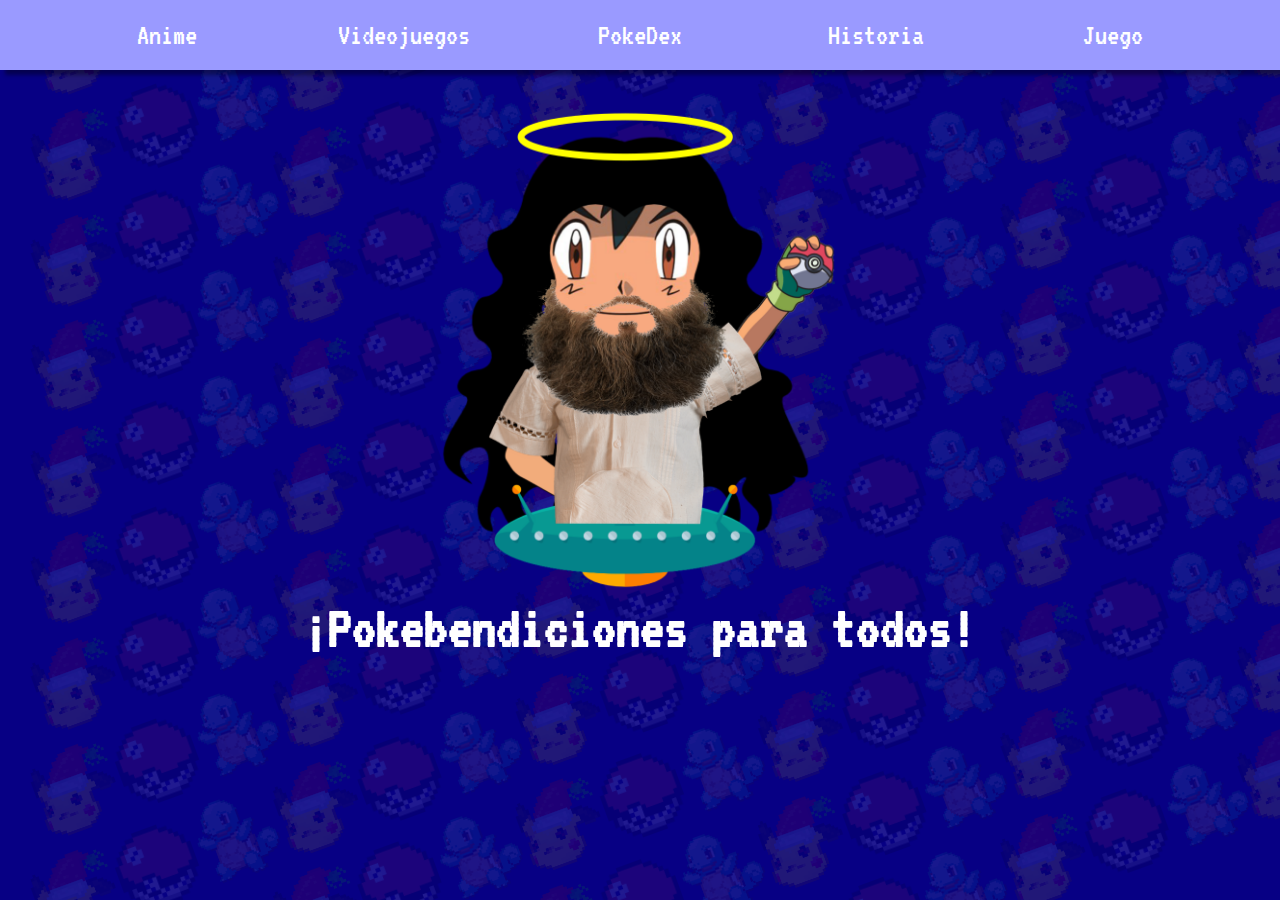
==== index.html @ dcd52dc2 "efectivamente, esto es cine 🚬" ====
<!DOCTYPE html>
<html lang="en">
<head>
    <meta charset="UTF-8">
    <meta http-equiv="X-UA-Compatible" content="IE=edge">
    <meta name="viewport" content="width=device-width, initial-scale=1.0">
    <title>Pokemón</title>
    <link rel="stylesheet" href="../estilos.css">
    <link href="https://fonts.googleapis.com/css2?family=VT323&display=swap" rel="stylesheet"> 
</head>
<body>
    <audio src="/audio/Pokeintro.mp3" autoplay="autoplay" loop="loop"></audio>
    <div class="background">
        <div class="columnas">
            <div class="columna">
                <i><img src="images/pikachuPixel.png" width="80px"></i>
                <i><img src="images/pokeballPixel.png" width="80px"></i>
                <i><img src="images/SquirtlePixel.png" width="80px"></i>
                <i><img src="images/pikachuPixel.png" width="80px"></i>
                <i><img src="images/pokeballPixel.png" width="80px"></i>
                <i><img src="images/SquirtlePixel.png" width="80px"></i>
                <i><img src="images/pikachuPixel.png" width="80px"></i>
                <i><img src="images/pokeballPixel.png" width="80px"></i>
                <i><img src="images/SquirtlePixel.png" width="80px"></i>
                <i><img src="images/pikachuPixel.png" width="80px"></i>
                <i><img src="images/pokeballPixel.png" width="80px"></i>
                <i><img src="images/SquirtlePixel.png" width="80px"></i>
                <i><img src="images/pikachuPixel.png" width="80px"></i>
                <i><img src="images/pokeballPixel.png" width="80px"></i>
                <i><img src="images/SquirtlePixel.png" width="80px"></i>
            </div>

            <div class="columna">
                <i><img src="images/pikachuPixel.png" width="80px"></i>
                <i><img src="images/pokeballPixel.png" width="80px"></i>
                <i><img src="images/SquirtlePixel.png" width="80px"></i>
                <i><img src="images/pikachuPixel.png" width="80px"></i>
                <i><img src="images/pokeballPixel.png" width="80px"></i>
                <i><img src="images/SquirtlePixel.png" width="80px"></i>
                <i><img src="images/pikachuPixel.png" width="80px"></i>
                <i><img src="images/pokeballPixel.png" width="80px"></i>
                <i><img src="images/SquirtlePixel.png" width="80px"></i>
                <i><img src="images/pikachuPixel.png" width="80px"></i>
                <i><img src="images/pokeballPixel.png" width="80px"></i>
                <i><img src="images/SquirtlePixel.png" width="80px"></i>
                <i><img src="images/pikachuPixel.png" width="80px"></i>
                <i><img src="images/pokeballPixel.png" width="80px"></i>
                <i><img src="images/SquirtlePixel.png" width="80px"></i>
            </div>
        </div>
        <div class="columnas">
            <div class="columna">
                <i><img src="images/pikachuPixel.png" width="80px"></i>
                <i><img src="images/pokeballPixel.png" width="80px"></i>
                <i><img src="images/SquirtlePixel.png" width="80px"></i>
                <i><img src="images/pikachuPixel.png" width="80px"></i>
                <i><img src="images/pokeballPixel.png" width="80px"></i>
                <i><img src="images/SquirtlePixel.png" width="80px"></i>
                <i><img src="images/pikachuPixel.png" width="80px"></i>
                <i><img src="images/pokeballPixel.png" width="80px"></i>
                <i><img src="images/SquirtlePixel.png" width="80px"></i>
                <i><img src="images/pikachuPixel.png" width="80px"></i>
                <i><img src="images/pokeballPixel.png" width="80px"></i>
                <i><img src="images/SquirtlePixel.png" width="80px"></i>
                <i><img src="images/pikachuPixel.png" width="80px"></i>
                <i><img src="images/pokeballPixel.png" width="80px"></i>
                <i><img src="images/SquirtlePixel.png" width="80px"></i>
            </div>

            <div class="columna">
                <i><img src="images/pikachuPixel.png" width="80px"></i>
                <i><img src="images/pokeballPixel.png" width="80px"></i>
                <i><img src="images/SquirtlePixel.png" width="80px"></i>
                <i><img src="images/pikachuPixel.png" width="80px"></i>
                <i><img src="images/pokeballPixel.png" width="80px"></i>
                <i><img src="images/SquirtlePixel.png" width="80px"></i>
                <i><img src="images/pikachuPixel.png" width="80px"></i>
                <i><img src="images/pokeballPixel.png" width="80px"></i>
                <i><img src="images/SquirtlePixel.png" width="80px"></i>
                <i><img src="images/pikachuPixel.png" width="80px"></i>
                <i><img src="images/pokeballPixel.png" width="80px"></i>
                <i><img src="images/SquirtlePixel.png" width="80px"></i>
                <i><img src="images/pikachuPixel.png" width="80px"></i>
                <i><img src="images/pokeballPixel.png" width="80px"></i>
                <i><img src="images/SquirtlePixel.png" width="80px"></i>
            </div>
        </div>
        <div class="columnas">
            <div class="columna">
                <i><img src="images/pikachuPixel.png" width="80px"></i>
                <i><img src="images/pokeballPixel.png" width="80px"></i>
                <i><img src="images/SquirtlePixel.png" width="80px"></i>
                <i><img src="images/pikachuPixel.png" width="80px"></i>
                <i><img src="images/pokeballPixel.png" width="80px"></i>
                <i><img src="images/SquirtlePixel.png" width="80px"></i>
                <i><img src="images/pikachuPixel.png" width="80px"></i>
                <i><img src="images/pokeballPixel.png" width="80px"></i>
                <i><img src="images/SquirtlePixel.png" width="80px"></i>
                <i><img src="images/pikachuPixel.png" width="80px"></i>
                <i><img src="images/pokeballPixel.png" width="80px"></i>
                <i><img src="images/SquirtlePixel.png" width="80px"></i>
                <i><img src="images/pikachuPixel.png" width="80px"></i>
                <i><img src="images/pokeballPixel.png" width="80px"></i>
                <i><img src="images/SquirtlePixel.png" width="80px"></i>
            </div>

            <div class="columna">
                <i><img src="images/pikachuPixel.png" width="80px"></i>
                <i><img src="images/pokeballPixel.png" width="80px"></i>
                <i><img src="images/SquirtlePixel.png" width="80px"></i>
                <i><img src="images/pikachuPixel.png" width="80px"></i>
                <i><img src="images/pokeballPixel.png" width="80px"></i>
                <i><img src="images/SquirtlePixel.png" width="80px"></i>
                <i><img src="images/pikachuPixel.png" width="80px"></i>
                <i><img src="images/pokeballPixel.png" width="80px"></i>
                <i><img src="images/SquirtlePixel.png" width="80px"></i>
                <i><img src="images/pikachuPixel.png" width="80px"></i>
                <i><img src="images/pokeballPixel.png" width="80px"></i>
                <i><img src="images/SquirtlePixel.png" width="80px"></i>
                <i><img src="images/pikachuPixel.png" width="80px"></i>
                <i><img src="images/pokeballPixel.png" width="80px"></i>
                <i><img src="images/SquirtlePixel.png" width="80px"></i>
            </div>
        </div>
        <div class="columnas">
            <div class="columna">
                <i><img src="images/pikachuPixel.png" width="80px"></i>
                <i><img src="images/pokeballPixel.png" width="80px"></i>
                <i><img src="images/SquirtlePixel.png" width="80px"></i>
                <i><img src="images/pikachuPixel.png" width="80px"></i>
                <i><img src="images/pokeballPixel.png" width="80px"></i>
                <i><img src="images/SquirtlePixel.png" width="80px"></i>
                <i><img src="images/pikachuPixel.png" width="80px"></i>
                <i><img src="images/pokeballPixel.png" width="80px"></i>
                <i><img src="images/SquirtlePixel.png" width="80px"></i>
                <i><img src="images/pikachuPixel.png" width="80px"></i>
                <i><img src="images/pokeballPixel.png" width="80px"></i>
                <i><img src="images/SquirtlePixel.png" width="80px"></i>
                <i><img src="images/pikachuPixel.png" width="80px"></i>
                <i><img src="images/pokeballPixel.png" width="80px"></i>
                <i><img src="images/SquirtlePixel.png" width="80px"></i>
            </div>

            <div class="columna">
                <i><img src="images/pikachuPixel.png" width="80px"></i>
                <i><img src="images/pokeballPixel.png" width="80px"></i>
                <i><img src="images/SquirtlePixel.png" width="80px"></i>
                <i><img src="images/pikachuPixel.png" width="80px"></i>
                <i><img src="images/pokeballPixel.png" width="80px"></i>
                <i><img src="images/SquirtlePixel.png" width="80px"></i>
                <i><img src="images/pikachuPixel.png" width="80px"></i>
                <i><img src="images/pokeballPixel.png" width="80px"></i>
                <i><img src="images/SquirtlePixel.png" width="80px"></i>
                <i><img src="images/pikachuPixel.png" width="80px"></i>
                <i><img src="images/pokeballPixel.png" width="80px"></i>
                <i><img src="images/SquirtlePixel.png" width="80px"></i>
                <i><img src="images/pikachuPixel.png" width="80px"></i>
                <i><img src="images/pokeballPixel.png" width="80px"></i>
                <i><img src="images/SquirtlePixel.png" width="80px"></i>
            </div>
        </div>
        <div class="columnas">
            <div class="columna">
                <i><img src="images/pikachuPixel.png" width="80px"></i>
                <i><img src="images/pokeballPixel.png" width="80px"></i>
                <i><img src="images/SquirtlePixel.png" width="80px"></i>
                <i><img src="images/pikachuPixel.png" width="80px"></i>
                <i><img src="images/pokeballPixel.png" width="80px"></i>
                <i><img src="images/SquirtlePixel.png" width="80px"></i>
                <i><img src="images/pikachuPixel.png" width="80px"></i>
                <i><img src="images/pokeballPixel.png" width="80px"></i>
                <i><img src="images/SquirtlePixel.png" width="80px"></i>
                <i><img src="images/pikachuPixel.png" width="80px"></i>
                <i><img src="images/pokeballPixel.png" width="80px"></i>
                <i><img src="images/SquirtlePixel.png" width="80px"></i>
                <i><img src="images/pikachuPixel.png" width="80px"></i>
                <i><img src="images/pokeballPixel.png" width="80px"></i>
                <i><img src="images/SquirtlePixel.png" width="80px"></i>
            </div>

            <div class="columna">
                <i><img src="images/pikachuPixel.png" width="80px"></i>
                <i><img src="images/pokeballPixel.png" width="80px"></i>
                <i><img src="images/SquirtlePixel.png" width="80px"></i>
                <i><img src="images/pikachuPixel.png" width="80px"></i>
                <i><img src="images/pokeballPixel.png" width="80px"></i>
                <i><img src="images/SquirtlePixel.png" width="80px"></i>
                <i><img src="images/pikachuPixel.png" width="80px"></i>
                <i><img src="images/pokeballPixel.png" width="80px"></i>
                <i><img src="images/SquirtlePixel.png" width="80px"></i>
                <i><img src="images/pikachuPixel.png" width="80px"></i>
                <i><img src="images/pokeballPixel.png" width="80px"></i>
                <i><img src="images/SquirtlePixel.png" width="80px"></i>
                <i><img src="images/pikachuPixel.png" width="80px"></i>
                <i><img src="images/pokeballPixel.png" width="80px"></i>
                <i><img src="images/SquirtlePixel.png" width="80px"></i>
            </div>
        </div>
        <div class="columnas">
            <div class="columna">
                <i><img src="images/pikachuPixel.png" width="80px"></i>
                <i><img src="images/pokeballPixel.png" width="80px"></i>
                <i><img src="images/SquirtlePixel.png" width="80px"></i>
                <i><img src="images/pikachuPixel.png" width="80px"></i>
                <i><img src="images/pokeballPixel.png" width="80px"></i>
                <i><img src="images/SquirtlePixel.png" width="80px"></i>
                <i><img src="images/pikachuPixel.png" width="80px"></i>
                <i><img src="images/pokeballPixel.png" width="80px"></i>
                <i><img src="images/SquirtlePixel.png" width="80px"></i>
                <i><img src="images/pikachuPixel.png" width="80px"></i>
                <i><img src="images/pokeballPixel.png" width="80px"></i>
                <i><img src="images/SquirtlePixel.png" width="80px"></i>
                <i><img src="images/pikachuPixel.png" width="80px"></i>
                <i><img src="images/pokeballPixel.png" width="80px"></i>
                <i><img src="images/SquirtlePixel.png" width="80px"></i>
            </div>

            <div class="columna">
                <i><img src="images/pikachuPixel.png" width="80px"></i>
                <i><img src="images/pokeballPixel.png" width="80px"></i>
                <i><img src="images/SquirtlePixel.png" width="80px"></i>
                <i><img src="images/pikachuPixel.png" width="80px"></i>
                <i><img src="images/pokeballPixel.png" width="80px"></i>
                <i><img src="images/SquirtlePixel.png" width="80px"></i>
                <i><img src="images/pikachuPixel.png" width="80px"></i>
                <i><img src="images/pokeballPixel.png" width="80px"></i>
                <i><img src="images/SquirtlePixel.png" width="80px"></i>
                <i><img src="images/pikachuPixel.png" width="80px"></i>
                <i><img src="images/pokeballPixel.png" width="80px"></i>
                <i><img src="images/SquirtlePixel.png" width="80px"></i>
                <i><img src="images/pikachuPixel.png" width="80px"></i>
                <i><img src="images/pokeballPixel.png" width="80px"></i>
                <i><img src="images/SquirtlePixel.png" width="80px"></i>
            </div>
        </div>
        <div class="columnas">
            <div class="columna">
                <i><img src="images/pikachuPixel.png" width="80px"></i>
                <i><img src="images/pokeballPixel.png" width="80px"></i>
                <i><img src="images/SquirtlePixel.png" width="80px"></i>
                <i><img src="images/pikachuPixel.png" width="80px"></i>
                <i><img src="images/pokeballPixel.png" width="80px"></i>
                <i><img src="images/SquirtlePixel.png" width="80px"></i>
                <i><img src="images/pikachuPixel.png" width="80px"></i>
                <i><img src="images/pokeballPixel.png" width="80px"></i>
                <i><img src="images/SquirtlePixel.png" width="80px"></i>
                <i><img src="images/pikachuPixel.png" width="80px"></i>
                <i><img src="images/pokeballPixel.png" width="80px"></i>
                <i><img src="images/SquirtlePixel.png" width="80px"></i>
                <i><img src="images/pikachuPixel.png" width="80px"></i>
                <i><img src="images/pokeballPixel.png" width="80px"></i>
                <i><img src="images/SquirtlePixel.png" width="80px"></i>
            </div>

            <div class="columna">
                <i><img src="images/pikachuPixel.png" width="80px"></i>
                <i><img src="images/pokeballPixel.png" width="80px"></i>
                <i><img src="images/SquirtlePixel.png" width="80px"></i>
                <i><img src="images/pikachuPixel.png" width="80px"></i>
                <i><img src="images/pokeballPixel.png" width="80px"></i>
                <i><img src="images/SquirtlePixel.png" width="80px"></i>
                <i><img src="images/pikachuPixel.png" width="80px"></i>
                <i><img src="images/pokeballPixel.png" width="80px"></i>
                <i><img src="images/SquirtlePixel.png" width="80px"></i>
                <i><img src="images/pikachuPixel.png" width="80px"></i>
                <i><img src="images/pokeballPixel.png" width="80px"></i>
                <i><img src="images/SquirtlePixel.png" width="80px"></i>
                <i><img src="images/pikachuPixel.png" width="80px"></i>
                <i><img src="images/pokeballPixel.png" width="80px"></i>
                <i><img src="images/SquirtlePixel.png" width="80px"></i>
            </div>
        </div>
        <div class="columnas">
            <div class="columna">
                <i><img src="images/pikachuPixel.png" width="80px"></i>
                <i><img src="images/pokeballPixel.png" width="80px"></i>
                <i><img src="images/SquirtlePixel.png" width="80px"></i>
                <i><img src="images/pikachuPixel.png" width="80px"></i>
                <i><img src="images/pokeballPixel.png" width="80px"></i>
                <i><img src="images/SquirtlePixel.png" width="80px"></i>
                <i><img src="images/pikachuPixel.png" width="80px"></i>
                <i><img src="images/pokeballPixel.png" width="80px"></i>
                <i><img src="images/SquirtlePixel.png" width="80px"></i>
                <i><img src="images/pikachuPixel.png" width="80px"></i>
                <i><img src="images/pokeballPixel.png" width="80px"></i>
                <i><img src="images/SquirtlePixel.png" width="80px"></i>
                <i><img src="images/pikachuPixel.png" width="80px"></i>
                <i><img src="images/pokeballPixel.png" width="80px"></i>
                <i><img src="images/SquirtlePixel.png" width="80px"></i>
            </div>

            <div class="columna">
                <i><img src="images/pikachuPixel.png" width="80px"></i>
                <i><img src="images/pokeballPixel.png" width="80px"></i>
                <i><img src="images/SquirtlePixel.png" width="80px"></i>
                <i><img src="images/pikachuPixel.png" width="80px"></i>
                <i><img src="images/pokeballPixel.png" width="80px"></i>
                <i><img src="images/SquirtlePixel.png" width="80px"></i>
                <i><img src="images/pikachuPixel.png" width="80px"></i>
                <i><img src="images/pokeballPixel.png" width="80px"></i>
                <i><img src="images/SquirtlePixel.png" width="80px"></i>
                <i><img src="images/pikachuPixel.png" width="80px"></i>
                <i><img src="images/pokeballPixel.png" width="80px"></i>
                <i><img src="images/SquirtlePixel.png" width="80px"></i>
                <i><img src="images/pikachuPixel.png" width="80px"></i>
                <i><img src="images/pokeballPixel.png" width="80px"></i>
                <i><img src="images/SquirtlePixel.png" width="80px"></i>
            </div>
        </div>
        <div class="columnas">
            <div class="columna">
                <i><img src="images/pikachuPixel.png" width="80px"></i>
                <i><img src="images/pokeballPixel.png" width="80px"></i>
                <i><img src="images/SquirtlePixel.png" width="80px"></i>
                <i><img src="images/pikachuPixel.png" width="80px"></i>
                <i><img src="images/pokeballPixel.png" width="80px"></i>
                <i><img src="images/SquirtlePixel.png" width="80px"></i>
                <i><img src="images/pikachuPixel.png" width="80px"></i>
                <i><img src="images/pokeballPixel.png" width="80px"></i>
                <i><img src="images/SquirtlePixel.png" width="80px"></i>
                <i><img src="images/pikachuPixel.png" width="80px"></i>
                <i><img src="images/pokeballPixel.png" width="80px"></i>
                <i><img src="images/SquirtlePixel.png" width="80px"></i>
                <i><img src="images/pikachuPixel.png" width="80px"></i>
                <i><img src="images/pokeballPixel.png" width="80px"></i>
                <i><img src="images/SquirtlePixel.png" width="80px"></i>
            </div>

            <div class="columna">
                <i><img src="images/pikachuPixel.png" width="80px"></i>
                <i><img src="images/pokeballPixel.png" width="80px"></i>
                <i><img src="images/SquirtlePixel.png" width="80px"></i>
                <i><img src="images/pikachuPixel.png" width="80px"></i>
                <i><img src="images/pokeballPixel.png" width="80px"></i>
                <i><img src="images/SquirtlePixel.png" width="80px"></i>
                <i><img src="images/pikachuPixel.png" width="80px"></i>
                <i><img src="images/pokeballPixel.png" width="80px"></i>
                <i><img src="images/SquirtlePixel.png" width="80px"></i>
                <i><img src="images/pikachuPixel.png" width="80px"></i>
                <i><img src="images/pokeballPixel.png" width="80px"></i>
                <i><img src="images/SquirtlePixel.png" width="80px"></i>
                <i><img src="images/pikachuPixel.png" width="80px"></i>
                <i><img src="images/pokeballPixel.png" width="80px"></i>
                <i><img src="images/SquirtlePixel.png" width="80px"></i>
            </div>
        </div>
        <div class="columnas">
            <div class="columna">
                <i><img src="images/pikachuPixel.png" width="80px"></i>
                <i><img src="images/pokeballPixel.png" width="80px"></i>
                <i><img src="images/SquirtlePixel.png" width="80px"></i>
                <i><img src="images/pikachuPixel.png" width="80px"></i>
                <i><img src="images/pokeballPixel.png" width="80px"></i>
                <i><img src="images/SquirtlePixel.png" width="80px"></i>
                <i><img src="images/pikachuPixel.png" width="80px"></i>
                <i><img src="images/pokeballPixel.png" width="80px"></i>
                <i><img src="images/SquirtlePixel.png" width="80px"></i>
                <i><img src="images/pikachuPixel.png" width="80px"></i>
                <i><img src="images/pokeballPixel.png" width="80px"></i>
                <i><img src="images/SquirtlePixel.png" width="80px"></i>
                <i><img src="images/pikachuPixel.png" width="80px"></i>
                <i><img src="images/pokeballPixel.png" width="80px"></i>
                <i><img src="images/SquirtlePixel.png" width="80px"></i>
            </div>

            <div class="columna">
                <i><img src="images/pikachuPixel.png" width="80px"></i>
                <i><img src="images/pokeballPixel.png" width="80px"></i>
                <i><img src="images/SquirtlePixel.png" width="80px"></i>
                <i><img src="images/pikachuPixel.png" width="80px"></i>
                <i><img src="images/pokeballPixel.png" width="80px"></i>
                <i><img src="images/SquirtlePixel.png" width="80px"></i>
                <i><img src="images/pikachuPixel.png" width="80px"></i>
                <i><img src="images/pokeballPixel.png" width="80px"></i>
                <i><img src="images/SquirtlePixel.png" width="80px"></i>
                <i><img src="images/pikachuPixel.png" width="80px"></i>
                <i><img src="images/pokeballPixel.png" width="80px"></i>
                <i><img src="images/SquirtlePixel.png" width="80px"></i>
                <i><img src="images/pikachuPixel.png" width="80px"></i>
                <i><img src="images/pokeballPixel.png" width="80px"></i>
                <i><img src="images/SquirtlePixel.png" width="80px"></i>
            </div>
        </div>
        <div class="columnas">
            <div class="columna">
                <i><img src="images/pikachuPixel.png" width="80px"></i>
                <i><img src="images/pokeballPixel.png" width="80px"></i>
                <i><img src="images/SquirtlePixel.png" width="80px"></i>
                <i><img src="images/pikachuPixel.png" width="80px"></i>
                <i><img src="images/pokeballPixel.png" width="80px"></i>
                <i><img src="images/SquirtlePixel.png" width="80px"></i>
                <i><img src="images/pikachuPixel.png" width="80px"></i>
                <i><img src="images/pokeballPixel.png" width="80px"></i>
                <i><img src="images/SquirtlePixel.png" width="80px"></i>
                <i><img src="images/pikachuPixel.png" width="80px"></i>
                <i><img src="images/pokeballPixel.png" width="80px"></i>
                <i><img src="images/SquirtlePixel.png" width="80px"></i>
                <i><img src="images/pikachuPixel.png" width="80px"></i>
                <i><img src="images/pokeballPixel.png" width="80px"></i>
                <i><img src="images/SquirtlePixel.png" width="80px"></i>
            </div>

            <div class="columna">
                <i><img src="images/pikachuPixel.png" width="80px"></i>
                <i><img src="images/pokeballPixel.png" width="80px"></i>
                <i><img src="images/SquirtlePixel.png" width="80px"></i>
                <i><img src="images/pikachuPixel.png" width="80px"></i>
                <i><img src="images/pokeballPixel.png" width="80px"></i>
                <i><img src="images/SquirtlePixel.png" width="80px"></i>
                <i><img src="images/pikachuPixel.png" width="80px"></i>
                <i><img src="images/pokeballPixel.png" width="80px"></i>
                <i><img src="images/SquirtlePixel.png" width="80px"></i>
                <i><img src="images/pikachuPixel.png" width="80px"></i>
                <i><img src="images/pokeballPixel.png" width="80px"></i>
                <i><img src="images/SquirtlePixel.png" width="80px"></i>
                <i><img src="images/pikachuPixel.png" width="80px"></i>
                <i><img src="images/pokeballPixel.png" width="80px"></i>
                <i><img src="images/SquirtlePixel.png" width="80px"></i>
            </div>
        </div>

        <div class="columnas">
            <div class="columna">
                <i><img src="images/pikachuPixel.png" width="80px"></i>
                <i><img src="images/pokeballPixel.png" width="80px"></i>
                <i><img src="images/SquirtlePixel.png" width="80px"></i>
                <i><img src="images/pikachuPixel.png" width="80px"></i>
                <i><img src="images/pokeballPixel.png" width="80px"></i>
                <i><img src="images/SquirtlePixel.png" width="80px"></i>
                <i><img src="images/pikachuPixel.png" width="80px"></i>
                <i><img src="images/pokeballPixel.png" width="80px"></i>
                <i><img src="images/SquirtlePixel.png" width="80px"></i>
                <i><img src="images/pikachuPixel.png" width="80px"></i>
                <i><img src="images/pokeballPixel.png" width="80px"></i>
                <i><img src="images/SquirtlePixel.png" width="80px"></i>
                <i><img src="images/pikachuPixel.png" width="80px"></i>
                <i><img src="images/pokeballPixel.png" width="80px"></i>
                <i><img src="images/SquirtlePixel.png" width="80px"></i>
            </div>

            <div class="columna">
                <i><img src="images/pikachuPixel.png" width="80px"></i>
                <i><img src="images/pokeballPixel.png" width="80px"></i>
                <i><img src="images/SquirtlePixel.png" width="80px"></i>
                <i><img src="images/pikachuPixel.png" width="80px"></i>
                <i><img src="images/pokeballPixel.png" width="80px"></i>
                <i><img src="images/SquirtlePixel.png" width="80px"></i>
                <i><img src="images/pikachuPixel.png" width="80px"></i>
                <i><img src="images/pokeballPixel.png" width="80px"></i>
                <i><img src="images/SquirtlePixel.png" width="80px"></i>
                <i><img src="images/pikachuPixel.png" width="80px"></i>
                <i><img src="images/pokeballPixel.png" width="80px"></i>
                <i><img src="images/SquirtlePixel.png" width="80px"></i>
                <i><img src="images/pikachuPixel.png" width="80px"></i>
                <i><img src="images/pokeballPixel.png" width="80px"></i>
                <i><img src="images/SquirtlePixel.png" width="80px"></i>
            </div>
        </div>

        <div class="columnas">
            <div class="columna">
                <i><img src="images/pikachuPixel.png" width="80px"></i>
                <i><img src="images/pokeballPixel.png" width="80px"></i>
                <i><img src="images/SquirtlePixel.png" width="80px"></i>
                <i><img src="images/pikachuPixel.png" width="80px"></i>
                <i><img src="images/pokeballPixel.png" width="80px"></i>
                <i><img src="images/SquirtlePixel.png" width="80px"></i>
                <i><img src="images/pikachuPixel.png" width="80px"></i>
                <i><img src="images/pokeballPixel.png" width="80px"></i>
                <i><img src="images/SquirtlePixel.png" width="80px"></i>
                <i><img src="images/pikachuPixel.png" width="80px"></i>
                <i><img src="images/pokeballPixel.png" width="80px"></i>
                <i><img src="images/SquirtlePixel.png" width="80px"></i>
                <i><img src="images/pikachuPixel.png" width="80px"></i>
                <i><img src="images/pokeballPixel.png" width="80px"></i>
                <i><img src="images/SquirtlePixel.png" width="80px"></i>
            </div>

            <div class="columna">
                <i><img src="images/pikachuPixel.png" width="80px"></i>
                <i><img src="images/pokeballPixel.png" width="80px"></i>
                <i><img src="images/SquirtlePixel.png" width="80px"></i>
                <i><img src="images/pikachuPixel.png" width="80px"></i>
                <i><img src="images/pokeballPixel.png" width="80px"></i>
                <i><img src="images/SquirtlePixel.png" width="80px"></i>
                <i><img src="images/pikachuPixel.png" width="80px"></i>
                <i><img src="images/pokeballPixel.png" width="80px"></i>
                <i><img src="images/SquirtlePixel.png" width="80px"></i>
                <i><img src="images/pikachuPixel.png" width="80px"></i>
                <i><img src="images/pokeballPixel.png" width="80px"></i>
                <i><img src="images/SquirtlePixel.png" width="80px"></i>
                <i><img src="images/pikachuPixel.png" width="80px"></i>
                <i><img src="images/pokeballPixel.png" width="80px"></i>
                <i><img src="images/SquirtlePixel.png" width="80px"></i>
            </div>
        </div>        
    </div>
    <header>
        <nav>
            <div class="nav-bar">
                <ul>
                    <li><a href="">Anime</a></li>
                    <li><a href="videojuegos/videojuegos.html">Videojuegos</a></li>
                    <li><a href="pokedex/index.html">PokeDex</a></li>
                    <li><a href="Historia/index.html">Historia</a></li>
                    <li><a href="">Juego</a></li>
                </ul>
            </div>
        </nav>
    </header>
    <main>
        <div class="inicio">
            <img src="/images/pokeCristoMejorado.png" alt="">
            <h1>¡Pokebendiciones para todos!</h1>
        </div>
    </main>
</body>
</html>
---- estilos.css ----
* {
    margin: 0;
    padding: 0;
    box-sizing: border-box;
    list-style: none;
    text-decoration: none;
    font-family: 'VT323', monospace;
    user-select: none;
}

body {
    user-select: none;
    overflow: hidden;
    background-color: rgb(0, 0, 154);
    cursor: url("./images/cursor64.cur"), auto;
}

/*---------------------------------------------------------------------------------------------------------------------------*/
/*-------------------------------------------------------- HEADER -----------------------------------------------------------*/
/*---------------------------------------------------------------------------------------------------------------------------*/

header nav .nav-bar {
    position: fixed;
    margin: 0 auto;
    top: 0;
    width: 100%;
    height: 70px;
    box-shadow: 5px 5px 4px 0px rgba(0, 0, 0, 0.395);
    z-index: 90;
}

    header nav .nav-bar ul {
        display: inline-block;
        position: relative;
        margin: 0 auto;
        text-align: center;
        width: 100%;
        height: 70px;
        background-color: rgb(154, 154, 255);
    }

        header nav .nav-bar ul li {
            display: inline-block;
            position: relative;
            height: 70px;
            width: 18%;
        }

            header nav .nav-bar ul li a {
                position: relative;
                display: block;
                line-height: 70px;
                height: 70px;
                transition: .2s;
                font-size: 30px;
                color: white;
            }

                header nav .nav-bar ul li a:hover {
                    background-color: rgb(23, 0, 107);
                    color: white;
                    transition: .2s;
                    cursor: url("./images/pointerPoke.cur"), auto;
                }

/*---------------------------------------------------------------------------------------------------------------------------*/
/*--------------------------------------------------------- BODY ------------------------------------------------------------*/
/*---------------------------------------------------------------------------------------------------------------------------*/

/*
.background_animado .elementos .elemento{
    opacity: .1;
    position: absolute;
    left: -15px;
    animation: elementos 3s linear infinite ;
    pointer-events: none;
}

    .background_animado .elementos .elemento img {
        width: 70px;
    }

    .background_animado .elementos .elemento:nth-child(1){
        width: 80px;
        height: 80px;
        left: 5%;
        animation-duration: 3s;
        animation-delay: 3s;
    }

    .background_animado .elementos .elemento:nth-child(2){
        width: 100px;
        height: 100px;
        left: 35%;
        animation-duration: 3s;
        animation-delay: 5s;
    }

    .background_animado .elementos .elemento:nth-child(3){
        width: 20px;
        height: 20px;
        left: 15%;
        animation-duration: 1.5s;
        animation-delay: 7s;
    }

    .background_animado .elementos .elemento:nth-child(4){
        width: 50px;
        height: 50px;
        left: 90%;
        animation-duration: 6s;
        animation-delay: 3s;
    }

    .background_animado .elementos .elemento:nth-child(5){
        width: 70px;
        height: 70px;
        left: 65%;
        animation-duration: 3s;
        animation-delay: 1s;
    }

    .background_animado .elementos .elemento:nth-child(6){
        width: 20px;
        height: 20px;
        left: 50%;
        animation-duration: 4s;
        animation-delay: 1s;
    }

    .background_animado .elementos .elemento:nth-child(7){
        width: 20px;
        height: 20px;
        left: 50%;
        animation-duration: 4s;
        animation-delay: 5s;
    }

    .background_animado .elementos .elemento:nth-child(8){
        width: 100;
        height: 100px;
        left: 52%;
        animation-duration: 5s;
        animation-delay: 5s;
    }

    .background_animado .elementos .elemento:nth-child(9){
        width: 65px;
        height: 65px;
        left: 51%;
        animation-duration: 3s;
        animation-delay: 2s;
    }

    .background_animado .elementos .elemento:nth-child(10){
        width: 40px;
        height: 40px;
        left: 35%;
        animation-duration: 3s;
        animation-delay: 4s;
    }


@keyframes elementos{
    0%{
        bottom: 0;
        opacity: 0;
    }
    30%{
        transform: translateX(30px);
    }
    50%{
        opacity: .4;
    }
    100%{
        bottom: 100vh;
        opacity: 0;
    }
}

@keyframes movimiento{
    0%{
        transform: translateY(0);
    }
    50%{
        transform: translateY(30px);
    }
    100%{
        transform: translateY(0);
    }
}*/


.background {
    width: 100%;
    height: 100vh;
    background: rgba(31, 0, 64, 0.241);
    display: flex;
    flex-direction: column;
    overflow: hidden;
    pointer-events: none;
    z-index: -1000;
}

    .background .columnas {
        position: relative;
        top: -35%;
        width: 100%;
        opacity: 0.1;
        display: flex;
        padding: 10px 0;
        white-space: nowrap;
        transform: rotate(-20deg);
    }

        .background .columnas .columna {
            animation: recorrer1 80s linear infinite;
            animation-delay: -80s;
        }

            .background .columnas .columna:nth-child(2) {
                animation: recorrer2 80s linear infinite;
                animation-delay: -40s;
            }

@keyframes recorrer1 {
    0% {
        transform: translateX(100%);
    }
    100% {
        transform: translateX(-100%);
    }
}

@keyframes recorrer2 {
    0% {
        transform: translateX(0%);
    }
    100% {
        transform: translateX(-200%);
    }
}

.background .columnas:nth-child(even) .columna {
    animation: recorrer3 80s linear infinite;
    animation-delay: -80s;
}

    .background .columnas:nth-child(even) .columna:nth-child(2) {
        animation: recorrer4 80s linear infinite;
        animation-delay: -40s;
    }

@keyframes recorrer3 {
0% {
transform: translateX(-100%);
}
100% {
transform: translateX(100%);
}
}

@keyframes recorrer4 {
0% {
transform: translateX(-200%);
}
100% {
transform: translateX(0%);
}
}

/*********-------------------------- contenedor prueba ------------------*************

.contenedor {
    position: absolute;
    top: 150px;
    left: 40%;
    width: 800px;
    height: 200px;
    background-color: rgb(174, 89, 89);
    border-radius: 20px;
}

    .contenedor .contenedor_pokemon {
        position: relative;
        float: left;
        width: 30%;
        height: 90%;
        top: 5%;
        left: 5%;
        transition: 0.3s;
    }

    .contenedor .contenedor_pokemon:hover{
        animation: salto 0.8s infinite;
        cursor: pointer;
    }

    .contenedor .contenedor_pokemon .pokemon img {
        position: relative;
        top: 0;
        left: 0;
        width: 90%;
        height: 100%;
    }

    @keyframes salto {
        0%,  100% {top: 0px;}
        30% {top: -10px;}
    }
*/

main .inicio {
    position: absolute;
    height: 550px;
    top: 100px;
    width: 1000px;
    margin-left: auto;
    margin-right: auto;
    left: 0;
    right: 0;
    text-align: center;
}

    main .inicio h1 {
        color: white;
        font-size: 60px;
    }

    main .inicio img {
        position: relative;
        margin: 0 auto;
        height: 90%;
        width: 400px;
        animation: salto 1.5s infinite;
    }

@keyframes salto {
    0%,  100% {top: 0px;}
    30% {top: -10px;}
}
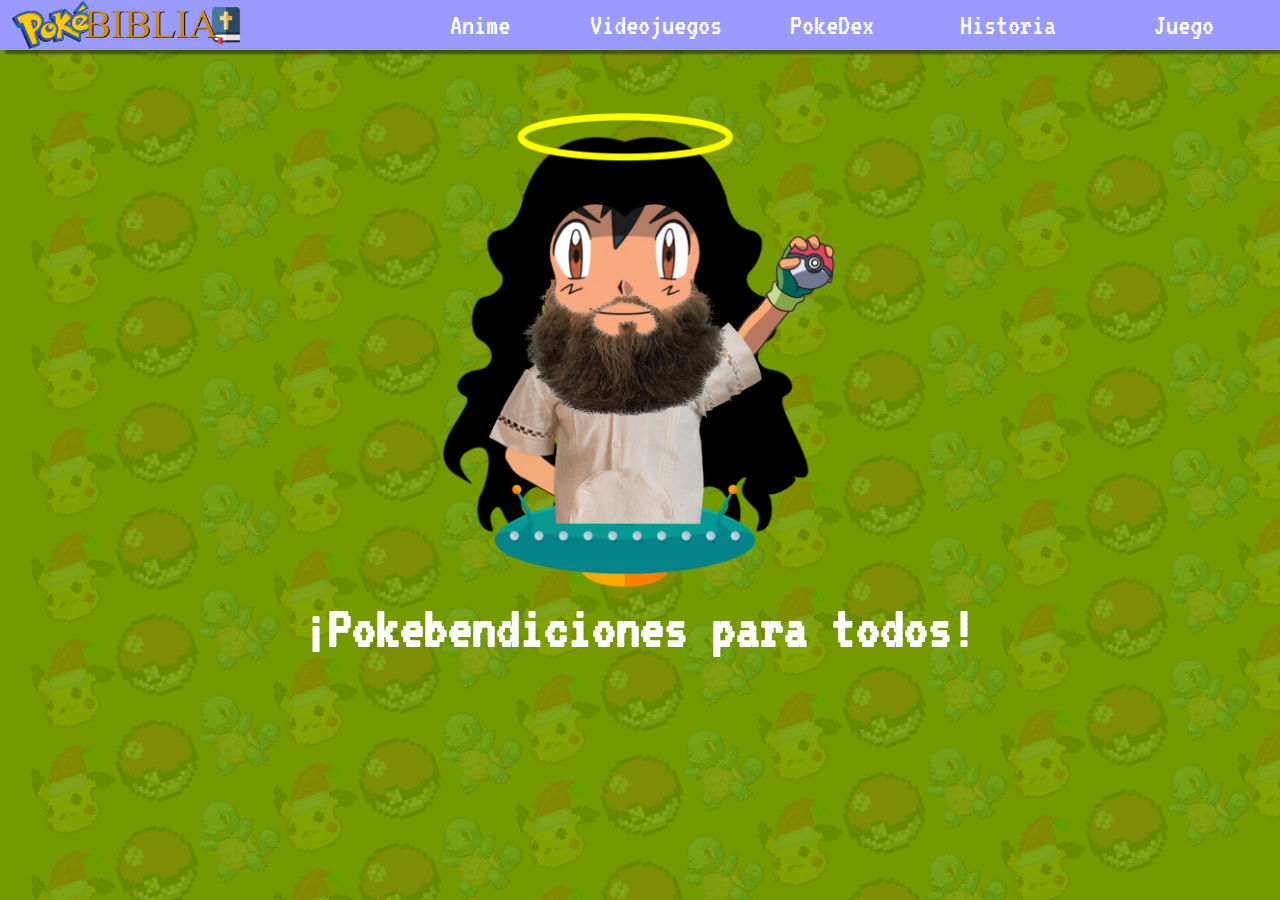
==== commit ee2c52be: "correccion de la nav bar" ====
--- a/index.html
+++ b/index.html
@@ -9,7 +9,7 @@
     <link href="https://fonts.googleapis.com/css2?family=VT323&display=swap" rel="stylesheet"> 
 </head>
 <body>
-    <audio src="/audio/Pokeintro.mp3" autoplay="autoplay" loop="loop"></audio>
+    <audio id="musicaRomantica" src="/audio/Pokeintro.mp3" autoplay="autoplay" loop="loop"></audio>
     <div class="background">
         <div class="columnas">
             <div class="columna">
@@ -498,12 +498,13 @@
     <header>
         <nav>
             <div class="nav-bar">
+                <img src="./images/pokeLogo2.png" alt="">
                 <ul>
-                    <li><a href="">Anime</a></li>
+                    <li><a href="anime/anime.html">Anime</a></li>
                     <li><a href="videojuegos/videojuegos.html">Videojuegos</a></li>
                     <li><a href="pokedex/index.html">PokeDex</a></li>
                     <li><a href="Historia/index.html">Historia</a></li>
-                    <li><a href="">Juego</a></li>
+                    <li><a href="Juego/index.html">Juego</a></li>
                 </ul>
             </div>
         </nav>
@@ -514,5 +515,11 @@
             <h1>¡Pokebendiciones para todos!</h1>
         </div>
     </main>
+    <script>
+        window.addEventListener('load', function(){
+            musicaRomantica = document.getElementById("musicaRomantica");
+            musicaRomantica.volume = 0.2;
+        })
+    </script>
 </body>
 </html>--- a/estilos.css
+++ b/estilos.css
@@ -11,7 +11,7 @@
 body {
     user-select: none;
     overflow: hidden;
-    background-color: rgb(0, 0, 154);
+    background-color: rgb(116, 154, 0);
     cursor: url("./images/cursor64.cur"), auto;
 }
 
@@ -24,33 +24,44 @@
     margin: 0 auto;
     top: 0;
     width: 100%;
-    height: 70px;
-    box-shadow: 5px 5px 4px 0px rgba(0, 0, 0, 0.395);
+    display: inline-block;
+    height: 50px;
+    box-shadow: 5px 4px 2px 0px rgba(0, 0, 0, 0.43);
     z-index: 90;
-}
+    background-color: rgb(154, 154, 255);
+}
+
+    header nav .nav-bar img {
+        position: absolute;
+        top: 0;
+        height: 50px;
+        left: 10px;
+    }
 
     header nav .nav-bar ul {
         display: inline-block;
-        position: relative;
+        position: absolute;
+        top: 0;
+        right: 0;
         margin: 0 auto;
         text-align: center;
-        width: 100%;
-        height: 70px;
+        width: 70%;
+        height: 50px;
         background-color: rgb(154, 154, 255);
     }
 
         header nav .nav-bar ul li {
             display: inline-block;
             position: relative;
-            height: 70px;
-            width: 18%;
+            height: 50px;
+            width: 19%;
         }
 
             header nav .nav-bar ul li a {
                 position: relative;
                 display: block;
-                line-height: 70px;
-                height: 70px;
+                line-height: 50px;
+                height: 50px;
                 transition: .2s;
                 font-size: 30px;
                 color: white;
@@ -67,134 +78,9 @@
 /*--------------------------------------------------------- BODY ------------------------------------------------------------*/
 /*---------------------------------------------------------------------------------------------------------------------------*/
 
-/*
-.background_animado .elementos .elemento{
-    opacity: .1;
-    position: absolute;
-    left: -15px;
-    animation: elementos 3s linear infinite ;
-    pointer-events: none;
-}
-
-    .background_animado .elementos .elemento img {
-        width: 70px;
-    }
-
-    .background_animado .elementos .elemento:nth-child(1){
-        width: 80px;
-        height: 80px;
-        left: 5%;
-        animation-duration: 3s;
-        animation-delay: 3s;
-    }
-
-    .background_animado .elementos .elemento:nth-child(2){
-        width: 100px;
-        height: 100px;
-        left: 35%;
-        animation-duration: 3s;
-        animation-delay: 5s;
-    }
-
-    .background_animado .elementos .elemento:nth-child(3){
-        width: 20px;
-        height: 20px;
-        left: 15%;
-        animation-duration: 1.5s;
-        animation-delay: 7s;
-    }
-
-    .background_animado .elementos .elemento:nth-child(4){
-        width: 50px;
-        height: 50px;
-        left: 90%;
-        animation-duration: 6s;
-        animation-delay: 3s;
-    }
-
-    .background_animado .elementos .elemento:nth-child(5){
-        width: 70px;
-        height: 70px;
-        left: 65%;
-        animation-duration: 3s;
-        animation-delay: 1s;
-    }
-
-    .background_animado .elementos .elemento:nth-child(6){
-        width: 20px;
-        height: 20px;
-        left: 50%;
-        animation-duration: 4s;
-        animation-delay: 1s;
-    }
-
-    .background_animado .elementos .elemento:nth-child(7){
-        width: 20px;
-        height: 20px;
-        left: 50%;
-        animation-duration: 4s;
-        animation-delay: 5s;
-    }
-
-    .background_animado .elementos .elemento:nth-child(8){
-        width: 100;
-        height: 100px;
-        left: 52%;
-        animation-duration: 5s;
-        animation-delay: 5s;
-    }
-
-    .background_animado .elementos .elemento:nth-child(9){
-        width: 65px;
-        height: 65px;
-        left: 51%;
-        animation-duration: 3s;
-        animation-delay: 2s;
-    }
-
-    .background_animado .elementos .elemento:nth-child(10){
-        width: 40px;
-        height: 40px;
-        left: 35%;
-        animation-duration: 3s;
-        animation-delay: 4s;
-    }
-
-
-@keyframes elementos{
-    0%{
-        bottom: 0;
-        opacity: 0;
-    }
-    30%{
-        transform: translateX(30px);
-    }
-    50%{
-        opacity: .4;
-    }
-    100%{
-        bottom: 100vh;
-        opacity: 0;
-    }
-}
-
-@keyframes movimiento{
-    0%{
-        transform: translateY(0);
-    }
-    50%{
-        transform: translateY(30px);
-    }
-    100%{
-        transform: translateY(0);
-    }
-}*/
-
-
 .background {
     width: 100%;
     height: 100vh;
-    background: rgba(31, 0, 64, 0.241);
     display: flex;
     flex-direction: column;
     overflow: hidden;
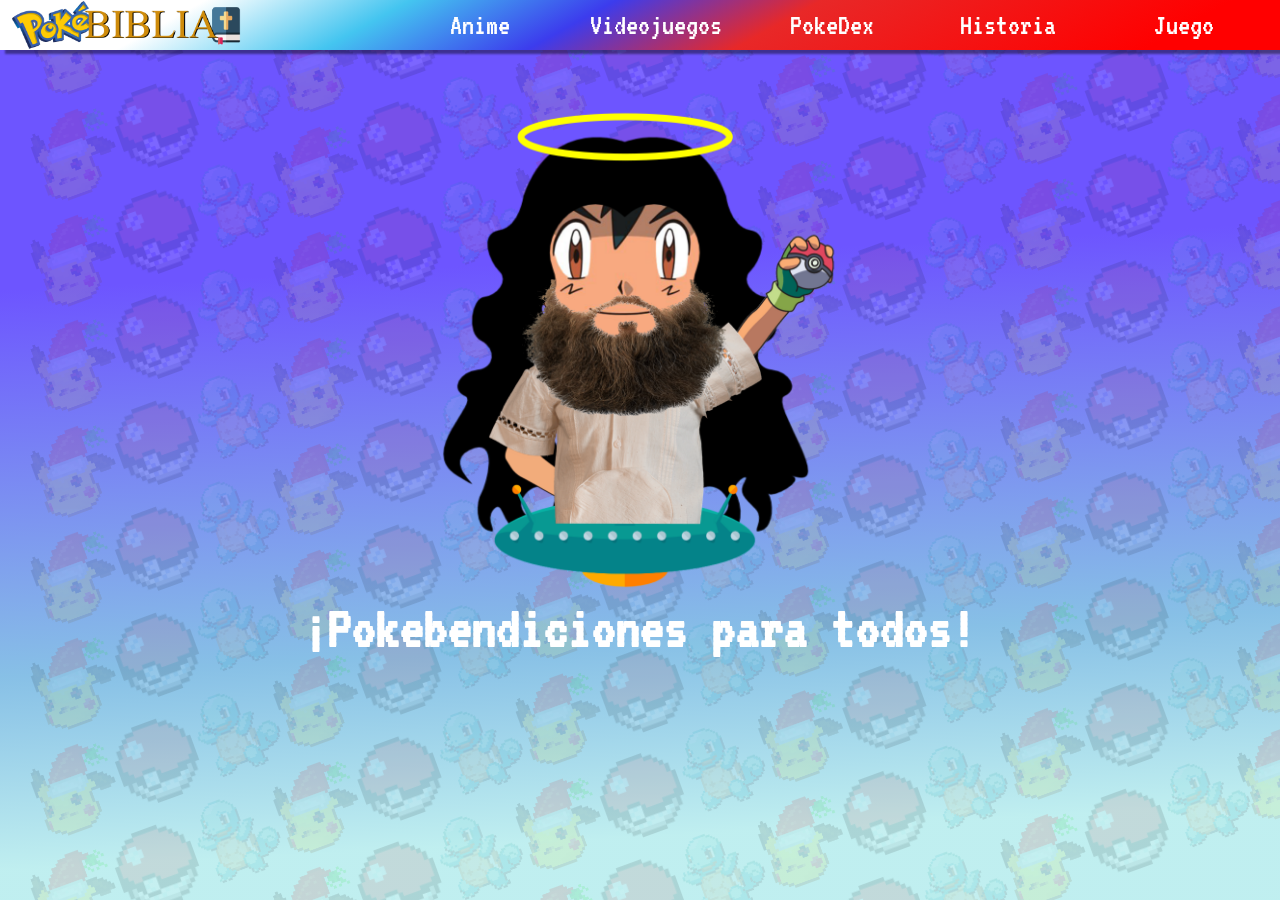
==== commit 162879fc: "nav-bar responsive acabado" ====
--- a/index.html
+++ b/index.html
@@ -6,6 +6,7 @@
     <meta name="viewport" content="width=device-width, initial-scale=1.0">
     <title>Pokemón</title>
     <link rel="stylesheet" href="../estilos.css">
+    <script src="../jquery/jquery-3.6.1.min.js"></script>
     <link href="https://fonts.googleapis.com/css2?family=VT323&display=swap" rel="stylesheet"> 
 </head>
 <body>
@@ -497,8 +498,13 @@
     </div>
     <header>
         <nav>
+            <div class="hamburger-button">
+                <div class="line"></div>
+                <div class="line"></div>
+                <div class="line"></div>
+            </div>
             <div class="nav-bar">
-                <img src="./images/pokeLogo2.png" alt="">
+                <img src="images/pokeLogo2.png" alt="">
                 <ul>
                     <li><a href="anime/anime.html">Anime</a></li>
                     <li><a href="videojuegos/videojuegos.html">Videojuegos</a></li>
@@ -521,5 +527,12 @@
             musicaRomantica.volume = 0.2;
         })
     </script>
+    <script>
+        hamburguesa = document.querySelector(".hamburger-button");
+        hamburguesa.onclick = function() {
+            navBar = document.querySelector(".nav-bar ul");
+            navBar.classList.toggle("active");
+        }
+    </script>
 </body>
 </html>--- a/estilos.css
+++ b/estilos.css
@@ -11,7 +11,8 @@
 body {
     user-select: none;
     overflow: hidden;
-    background-color: rgb(116, 154, 0);
+    background: rgb(143,226,228);
+    background: linear-gradient(357deg, rgba(143,226,228,0.5648537002691701) 10%, rgba(58,151,214,0.6068705069918592) 30%, rgba(36,0,255,0.6684951568518032) 70%);
     cursor: url("./images/cursor64.cur"), auto;
 }
 
@@ -28,7 +29,8 @@
     height: 50px;
     box-shadow: 5px 4px 2px 0px rgba(0, 0, 0, 0.43);
     z-index: 90;
-    background-color: rgb(154, 154, 255);
+    background: rgb(255,255,255);
+    background: linear-gradient(151deg, rgba(255,255,255,1) 15%, rgba(68,197,240,1) 30%, rgba(60,60,237,1) 45%, rgba(232,40,40,1) 60%, rgba(255,0,0,1) 90%);
 }
 
     header nav .nav-bar img {
@@ -47,7 +49,6 @@
         text-align: center;
         width: 70%;
         height: 50px;
-        background-color: rgb(154, 154, 255);
     }
 
         header nav .nav-bar ul li {
@@ -68,8 +69,8 @@
             }
 
                 header nav .nav-bar ul li a:hover {
-                    background-color: rgb(23, 0, 107);
-                    color: white;
+                    background-color: rgb(4, 193, 187);
+                    color: black;
                     transition: .2s;
                     cursor: url("./images/pointerPoke.cur"), auto;
                 }
@@ -154,47 +155,6 @@
 transform: translateX(0%);
 }
 }
-
-/*********-------------------------- contenedor prueba ------------------*************
-
-.contenedor {
-    position: absolute;
-    top: 150px;
-    left: 40%;
-    width: 800px;
-    height: 200px;
-    background-color: rgb(174, 89, 89);
-    border-radius: 20px;
-}
-
-    .contenedor .contenedor_pokemon {
-        position: relative;
-        float: left;
-        width: 30%;
-        height: 90%;
-        top: 5%;
-        left: 5%;
-        transition: 0.3s;
-    }
-
-    .contenedor .contenedor_pokemon:hover{
-        animation: salto 0.8s infinite;
-        cursor: pointer;
-    }
-
-    .contenedor .contenedor_pokemon .pokemon img {
-        position: relative;
-        top: 0;
-        left: 0;
-        width: 90%;
-        height: 100%;
-    }
-
-    @keyframes salto {
-        0%,  100% {top: 0px;}
-        30% {top: -10px;}
-    }
-*/
 
 main .inicio {
     position: absolute;
@@ -224,4 +184,72 @@
 @keyframes salto {
     0%,  100% {top: 0px;}
     30% {top: -10px;}
-}+}
+
+.hamburger-button {
+    display: none;
+}
+
+.hamburger-button:hover {
+    cursor: pointer;
+}
+
+.active {
+    display: block;
+}
+
+/*-----------------------------------------------------------------------------------------------------------------------------------------------------------*/
+/*-------------------------------------------------------------------- RESPONSIVE NAVBAR --------------------------------------------------------------------*/
+/*-----------------------------------------------------------------------------------------------------------------------------------------------------------*/
+
+@media only screen and (max-width: 1000px) {
+    .hamburger-button {
+        display: block;
+        position: absolute;
+        right: 20px;
+        top: 8px;
+        z-index: 9007;
+        transition: 0.25s;
+    }
+
+    .hamburger-button .line {
+        width: 30px;
+        height: 3px;
+        background-color: white;
+        margin: 6px 0;
+        transition: 0.25s;
+    }
+
+    header nav .nav-bar ul.active {
+        height: 300px;
+    }
+
+    header nav .nav-bar ul {
+        display: block;
+        position: absolute;
+        width: 100%;
+        height: 0;
+        opacity: 0.7;
+        background-color: black;
+        left: 0;
+        top: 50px;
+        transition: 0.1s;
+    }
+
+    header nav .nav-bar ul.active li {
+        opacity: 1;
+    }
+
+    header nav .nav-bar ul li {
+        position: relative;
+        top: 20px;
+        opacity: 0;        
+        width: 100%;
+        transition: 0.1s;
+    }
+
+    header nav .nav-bar ul li a {
+        height: 50px;
+    }
+}
+
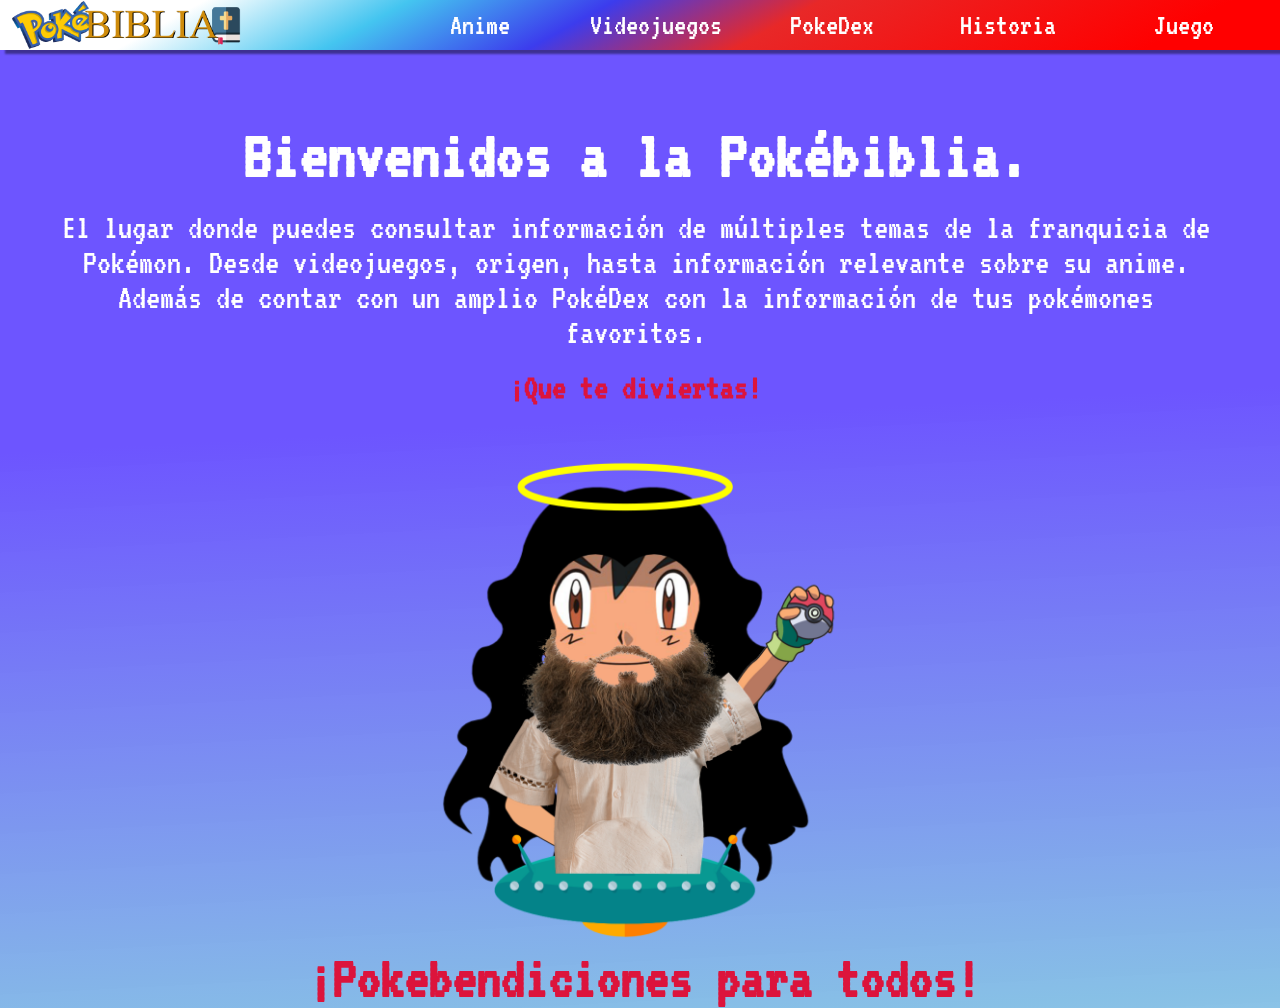
==== commit 68b7fdbc: "desmadre global antimateria destroza mundos arreglado" ====
--- a/index.html
+++ b/index.html
@@ -11,491 +11,9 @@
 </head>
 <body>
     <audio id="musicaRomantica" src="/audio/Pokeintro.mp3" autoplay="autoplay" loop="loop"></audio>
-    <div class="background">
-        <div class="columnas">
-            <div class="columna">
-                <i><img src="images/pikachuPixel.png" width="80px"></i>
-                <i><img src="images/pokeballPixel.png" width="80px"></i>
-                <i><img src="images/SquirtlePixel.png" width="80px"></i>
-                <i><img src="images/pikachuPixel.png" width="80px"></i>
-                <i><img src="images/pokeballPixel.png" width="80px"></i>
-                <i><img src="images/SquirtlePixel.png" width="80px"></i>
-                <i><img src="images/pikachuPixel.png" width="80px"></i>
-                <i><img src="images/pokeballPixel.png" width="80px"></i>
-                <i><img src="images/SquirtlePixel.png" width="80px"></i>
-                <i><img src="images/pikachuPixel.png" width="80px"></i>
-                <i><img src="images/pokeballPixel.png" width="80px"></i>
-                <i><img src="images/SquirtlePixel.png" width="80px"></i>
-                <i><img src="images/pikachuPixel.png" width="80px"></i>
-                <i><img src="images/pokeballPixel.png" width="80px"></i>
-                <i><img src="images/SquirtlePixel.png" width="80px"></i>
-            </div>
-
-            <div class="columna">
-                <i><img src="images/pikachuPixel.png" width="80px"></i>
-                <i><img src="images/pokeballPixel.png" width="80px"></i>
-                <i><img src="images/SquirtlePixel.png" width="80px"></i>
-                <i><img src="images/pikachuPixel.png" width="80px"></i>
-                <i><img src="images/pokeballPixel.png" width="80px"></i>
-                <i><img src="images/SquirtlePixel.png" width="80px"></i>
-                <i><img src="images/pikachuPixel.png" width="80px"></i>
-                <i><img src="images/pokeballPixel.png" width="80px"></i>
-                <i><img src="images/SquirtlePixel.png" width="80px"></i>
-                <i><img src="images/pikachuPixel.png" width="80px"></i>
-                <i><img src="images/pokeballPixel.png" width="80px"></i>
-                <i><img src="images/SquirtlePixel.png" width="80px"></i>
-                <i><img src="images/pikachuPixel.png" width="80px"></i>
-                <i><img src="images/pokeballPixel.png" width="80px"></i>
-                <i><img src="images/SquirtlePixel.png" width="80px"></i>
-            </div>
-        </div>
-        <div class="columnas">
-            <div class="columna">
-                <i><img src="images/pikachuPixel.png" width="80px"></i>
-                <i><img src="images/pokeballPixel.png" width="80px"></i>
-                <i><img src="images/SquirtlePixel.png" width="80px"></i>
-                <i><img src="images/pikachuPixel.png" width="80px"></i>
-                <i><img src="images/pokeballPixel.png" width="80px"></i>
-                <i><img src="images/SquirtlePixel.png" width="80px"></i>
-                <i><img src="images/pikachuPixel.png" width="80px"></i>
-                <i><img src="images/pokeballPixel.png" width="80px"></i>
-                <i><img src="images/SquirtlePixel.png" width="80px"></i>
-                <i><img src="images/pikachuPixel.png" width="80px"></i>
-                <i><img src="images/pokeballPixel.png" width="80px"></i>
-                <i><img src="images/SquirtlePixel.png" width="80px"></i>
-                <i><img src="images/pikachuPixel.png" width="80px"></i>
-                <i><img src="images/pokeballPixel.png" width="80px"></i>
-                <i><img src="images/SquirtlePixel.png" width="80px"></i>
-            </div>
-
-            <div class="columna">
-                <i><img src="images/pikachuPixel.png" width="80px"></i>
-                <i><img src="images/pokeballPixel.png" width="80px"></i>
-                <i><img src="images/SquirtlePixel.png" width="80px"></i>
-                <i><img src="images/pikachuPixel.png" width="80px"></i>
-                <i><img src="images/pokeballPixel.png" width="80px"></i>
-                <i><img src="images/SquirtlePixel.png" width="80px"></i>
-                <i><img src="images/pikachuPixel.png" width="80px"></i>
-                <i><img src="images/pokeballPixel.png" width="80px"></i>
-                <i><img src="images/SquirtlePixel.png" width="80px"></i>
-                <i><img src="images/pikachuPixel.png" width="80px"></i>
-                <i><img src="images/pokeballPixel.png" width="80px"></i>
-                <i><img src="images/SquirtlePixel.png" width="80px"></i>
-                <i><img src="images/pikachuPixel.png" width="80px"></i>
-                <i><img src="images/pokeballPixel.png" width="80px"></i>
-                <i><img src="images/SquirtlePixel.png" width="80px"></i>
-            </div>
-        </div>
-        <div class="columnas">
-            <div class="columna">
-                <i><img src="images/pikachuPixel.png" width="80px"></i>
-                <i><img src="images/pokeballPixel.png" width="80px"></i>
-                <i><img src="images/SquirtlePixel.png" width="80px"></i>
-                <i><img src="images/pikachuPixel.png" width="80px"></i>
-                <i><img src="images/pokeballPixel.png" width="80px"></i>
-                <i><img src="images/SquirtlePixel.png" width="80px"></i>
-                <i><img src="images/pikachuPixel.png" width="80px"></i>
-                <i><img src="images/pokeballPixel.png" width="80px"></i>
-                <i><img src="images/SquirtlePixel.png" width="80px"></i>
-                <i><img src="images/pikachuPixel.png" width="80px"></i>
-                <i><img src="images/pokeballPixel.png" width="80px"></i>
-                <i><img src="images/SquirtlePixel.png" width="80px"></i>
-                <i><img src="images/pikachuPixel.png" width="80px"></i>
-                <i><img src="images/pokeballPixel.png" width="80px"></i>
-                <i><img src="images/SquirtlePixel.png" width="80px"></i>
-            </div>
-
-            <div class="columna">
-                <i><img src="images/pikachuPixel.png" width="80px"></i>
-                <i><img src="images/pokeballPixel.png" width="80px"></i>
-                <i><img src="images/SquirtlePixel.png" width="80px"></i>
-                <i><img src="images/pikachuPixel.png" width="80px"></i>
-                <i><img src="images/pokeballPixel.png" width="80px"></i>
-                <i><img src="images/SquirtlePixel.png" width="80px"></i>
-                <i><img src="images/pikachuPixel.png" width="80px"></i>
-                <i><img src="images/pokeballPixel.png" width="80px"></i>
-                <i><img src="images/SquirtlePixel.png" width="80px"></i>
-                <i><img src="images/pikachuPixel.png" width="80px"></i>
-                <i><img src="images/pokeballPixel.png" width="80px"></i>
-                <i><img src="images/SquirtlePixel.png" width="80px"></i>
-                <i><img src="images/pikachuPixel.png" width="80px"></i>
-                <i><img src="images/pokeballPixel.png" width="80px"></i>
-                <i><img src="images/SquirtlePixel.png" width="80px"></i>
-            </div>
-        </div>
-        <div class="columnas">
-            <div class="columna">
-                <i><img src="images/pikachuPixel.png" width="80px"></i>
-                <i><img src="images/pokeballPixel.png" width="80px"></i>
-                <i><img src="images/SquirtlePixel.png" width="80px"></i>
-                <i><img src="images/pikachuPixel.png" width="80px"></i>
-                <i><img src="images/pokeballPixel.png" width="80px"></i>
-                <i><img src="images/SquirtlePixel.png" width="80px"></i>
-                <i><img src="images/pikachuPixel.png" width="80px"></i>
-                <i><img src="images/pokeballPixel.png" width="80px"></i>
-                <i><img src="images/SquirtlePixel.png" width="80px"></i>
-                <i><img src="images/pikachuPixel.png" width="80px"></i>
-                <i><img src="images/pokeballPixel.png" width="80px"></i>
-                <i><img src="images/SquirtlePixel.png" width="80px"></i>
-                <i><img src="images/pikachuPixel.png" width="80px"></i>
-                <i><img src="images/pokeballPixel.png" width="80px"></i>
-                <i><img src="images/SquirtlePixel.png" width="80px"></i>
-            </div>
-
-            <div class="columna">
-                <i><img src="images/pikachuPixel.png" width="80px"></i>
-                <i><img src="images/pokeballPixel.png" width="80px"></i>
-                <i><img src="images/SquirtlePixel.png" width="80px"></i>
-                <i><img src="images/pikachuPixel.png" width="80px"></i>
-                <i><img src="images/pokeballPixel.png" width="80px"></i>
-                <i><img src="images/SquirtlePixel.png" width="80px"></i>
-                <i><img src="images/pikachuPixel.png" width="80px"></i>
-                <i><img src="images/pokeballPixel.png" width="80px"></i>
-                <i><img src="images/SquirtlePixel.png" width="80px"></i>
-                <i><img src="images/pikachuPixel.png" width="80px"></i>
-                <i><img src="images/pokeballPixel.png" width="80px"></i>
-                <i><img src="images/SquirtlePixel.png" width="80px"></i>
-                <i><img src="images/pikachuPixel.png" width="80px"></i>
-                <i><img src="images/pokeballPixel.png" width="80px"></i>
-                <i><img src="images/SquirtlePixel.png" width="80px"></i>
-            </div>
-        </div>
-        <div class="columnas">
-            <div class="columna">
-                <i><img src="images/pikachuPixel.png" width="80px"></i>
-                <i><img src="images/pokeballPixel.png" width="80px"></i>
-                <i><img src="images/SquirtlePixel.png" width="80px"></i>
-                <i><img src="images/pikachuPixel.png" width="80px"></i>
-                <i><img src="images/pokeballPixel.png" width="80px"></i>
-                <i><img src="images/SquirtlePixel.png" width="80px"></i>
-                <i><img src="images/pikachuPixel.png" width="80px"></i>
-                <i><img src="images/pokeballPixel.png" width="80px"></i>
-                <i><img src="images/SquirtlePixel.png" width="80px"></i>
-                <i><img src="images/pikachuPixel.png" width="80px"></i>
-                <i><img src="images/pokeballPixel.png" width="80px"></i>
-                <i><img src="images/SquirtlePixel.png" width="80px"></i>
-                <i><img src="images/pikachuPixel.png" width="80px"></i>
-                <i><img src="images/pokeballPixel.png" width="80px"></i>
-                <i><img src="images/SquirtlePixel.png" width="80px"></i>
-            </div>
-
-            <div class="columna">
-                <i><img src="images/pikachuPixel.png" width="80px"></i>
-                <i><img src="images/pokeballPixel.png" width="80px"></i>
-                <i><img src="images/SquirtlePixel.png" width="80px"></i>
-                <i><img src="images/pikachuPixel.png" width="80px"></i>
-                <i><img src="images/pokeballPixel.png" width="80px"></i>
-                <i><img src="images/SquirtlePixel.png" width="80px"></i>
-                <i><img src="images/pikachuPixel.png" width="80px"></i>
-                <i><img src="images/pokeballPixel.png" width="80px"></i>
-                <i><img src="images/SquirtlePixel.png" width="80px"></i>
-                <i><img src="images/pikachuPixel.png" width="80px"></i>
-                <i><img src="images/pokeballPixel.png" width="80px"></i>
-                <i><img src="images/SquirtlePixel.png" width="80px"></i>
-                <i><img src="images/pikachuPixel.png" width="80px"></i>
-                <i><img src="images/pokeballPixel.png" width="80px"></i>
-                <i><img src="images/SquirtlePixel.png" width="80px"></i>
-            </div>
-        </div>
-        <div class="columnas">
-            <div class="columna">
-                <i><img src="images/pikachuPixel.png" width="80px"></i>
-                <i><img src="images/pokeballPixel.png" width="80px"></i>
-                <i><img src="images/SquirtlePixel.png" width="80px"></i>
-                <i><img src="images/pikachuPixel.png" width="80px"></i>
-                <i><img src="images/pokeballPixel.png" width="80px"></i>
-                <i><img src="images/SquirtlePixel.png" width="80px"></i>
-                <i><img src="images/pikachuPixel.png" width="80px"></i>
-                <i><img src="images/pokeballPixel.png" width="80px"></i>
-                <i><img src="images/SquirtlePixel.png" width="80px"></i>
-                <i><img src="images/pikachuPixel.png" width="80px"></i>
-                <i><img src="images/pokeballPixel.png" width="80px"></i>
-                <i><img src="images/SquirtlePixel.png" width="80px"></i>
-                <i><img src="images/pikachuPixel.png" width="80px"></i>
-                <i><img src="images/pokeballPixel.png" width="80px"></i>
-                <i><img src="images/SquirtlePixel.png" width="80px"></i>
-            </div>
-
-            <div class="columna">
-                <i><img src="images/pikachuPixel.png" width="80px"></i>
-                <i><img src="images/pokeballPixel.png" width="80px"></i>
-                <i><img src="images/SquirtlePixel.png" width="80px"></i>
-                <i><img src="images/pikachuPixel.png" width="80px"></i>
-                <i><img src="images/pokeballPixel.png" width="80px"></i>
-                <i><img src="images/SquirtlePixel.png" width="80px"></i>
-                <i><img src="images/pikachuPixel.png" width="80px"></i>
-                <i><img src="images/pokeballPixel.png" width="80px"></i>
-                <i><img src="images/SquirtlePixel.png" width="80px"></i>
-                <i><img src="images/pikachuPixel.png" width="80px"></i>
-                <i><img src="images/pokeballPixel.png" width="80px"></i>
-                <i><img src="images/SquirtlePixel.png" width="80px"></i>
-                <i><img src="images/pikachuPixel.png" width="80px"></i>
-                <i><img src="images/pokeballPixel.png" width="80px"></i>
-                <i><img src="images/SquirtlePixel.png" width="80px"></i>
-            </div>
-        </div>
-        <div class="columnas">
-            <div class="columna">
-                <i><img src="images/pikachuPixel.png" width="80px"></i>
-                <i><img src="images/pokeballPixel.png" width="80px"></i>
-                <i><img src="images/SquirtlePixel.png" width="80px"></i>
-                <i><img src="images/pikachuPixel.png" width="80px"></i>
-                <i><img src="images/pokeballPixel.png" width="80px"></i>
-                <i><img src="images/SquirtlePixel.png" width="80px"></i>
-                <i><img src="images/pikachuPixel.png" width="80px"></i>
-                <i><img src="images/pokeballPixel.png" width="80px"></i>
-                <i><img src="images/SquirtlePixel.png" width="80px"></i>
-                <i><img src="images/pikachuPixel.png" width="80px"></i>
-                <i><img src="images/pokeballPixel.png" width="80px"></i>
-                <i><img src="images/SquirtlePixel.png" width="80px"></i>
-                <i><img src="images/pikachuPixel.png" width="80px"></i>
-                <i><img src="images/pokeballPixel.png" width="80px"></i>
-                <i><img src="images/SquirtlePixel.png" width="80px"></i>
-            </div>
-
-            <div class="columna">
-                <i><img src="images/pikachuPixel.png" width="80px"></i>
-                <i><img src="images/pokeballPixel.png" width="80px"></i>
-                <i><img src="images/SquirtlePixel.png" width="80px"></i>
-                <i><img src="images/pikachuPixel.png" width="80px"></i>
-                <i><img src="images/pokeballPixel.png" width="80px"></i>
-                <i><img src="images/SquirtlePixel.png" width="80px"></i>
-                <i><img src="images/pikachuPixel.png" width="80px"></i>
-                <i><img src="images/pokeballPixel.png" width="80px"></i>
-                <i><img src="images/SquirtlePixel.png" width="80px"></i>
-                <i><img src="images/pikachuPixel.png" width="80px"></i>
-                <i><img src="images/pokeballPixel.png" width="80px"></i>
-                <i><img src="images/SquirtlePixel.png" width="80px"></i>
-                <i><img src="images/pikachuPixel.png" width="80px"></i>
-                <i><img src="images/pokeballPixel.png" width="80px"></i>
-                <i><img src="images/SquirtlePixel.png" width="80px"></i>
-            </div>
-        </div>
-        <div class="columnas">
-            <div class="columna">
-                <i><img src="images/pikachuPixel.png" width="80px"></i>
-                <i><img src="images/pokeballPixel.png" width="80px"></i>
-                <i><img src="images/SquirtlePixel.png" width="80px"></i>
-                <i><img src="images/pikachuPixel.png" width="80px"></i>
-                <i><img src="images/pokeballPixel.png" width="80px"></i>
-                <i><img src="images/SquirtlePixel.png" width="80px"></i>
-                <i><img src="images/pikachuPixel.png" width="80px"></i>
-                <i><img src="images/pokeballPixel.png" width="80px"></i>
-                <i><img src="images/SquirtlePixel.png" width="80px"></i>
-                <i><img src="images/pikachuPixel.png" width="80px"></i>
-                <i><img src="images/pokeballPixel.png" width="80px"></i>
-                <i><img src="images/SquirtlePixel.png" width="80px"></i>
-                <i><img src="images/pikachuPixel.png" width="80px"></i>
-                <i><img src="images/pokeballPixel.png" width="80px"></i>
-                <i><img src="images/SquirtlePixel.png" width="80px"></i>
-            </div>
-
-            <div class="columna">
-                <i><img src="images/pikachuPixel.png" width="80px"></i>
-                <i><img src="images/pokeballPixel.png" width="80px"></i>
-                <i><img src="images/SquirtlePixel.png" width="80px"></i>
-                <i><img src="images/pikachuPixel.png" width="80px"></i>
-                <i><img src="images/pokeballPixel.png" width="80px"></i>
-                <i><img src="images/SquirtlePixel.png" width="80px"></i>
-                <i><img src="images/pikachuPixel.png" width="80px"></i>
-                <i><img src="images/pokeballPixel.png" width="80px"></i>
-                <i><img src="images/SquirtlePixel.png" width="80px"></i>
-                <i><img src="images/pikachuPixel.png" width="80px"></i>
-                <i><img src="images/pokeballPixel.png" width="80px"></i>
-                <i><img src="images/SquirtlePixel.png" width="80px"></i>
-                <i><img src="images/pikachuPixel.png" width="80px"></i>
-                <i><img src="images/pokeballPixel.png" width="80px"></i>
-                <i><img src="images/SquirtlePixel.png" width="80px"></i>
-            </div>
-        </div>
-        <div class="columnas">
-            <div class="columna">
-                <i><img src="images/pikachuPixel.png" width="80px"></i>
-                <i><img src="images/pokeballPixel.png" width="80px"></i>
-                <i><img src="images/SquirtlePixel.png" width="80px"></i>
-                <i><img src="images/pikachuPixel.png" width="80px"></i>
-                <i><img src="images/pokeballPixel.png" width="80px"></i>
-                <i><img src="images/SquirtlePixel.png" width="80px"></i>
-                <i><img src="images/pikachuPixel.png" width="80px"></i>
-                <i><img src="images/pokeballPixel.png" width="80px"></i>
-                <i><img src="images/SquirtlePixel.png" width="80px"></i>
-                <i><img src="images/pikachuPixel.png" width="80px"></i>
-                <i><img src="images/pokeballPixel.png" width="80px"></i>
-                <i><img src="images/SquirtlePixel.png" width="80px"></i>
-                <i><img src="images/pikachuPixel.png" width="80px"></i>
-                <i><img src="images/pokeballPixel.png" width="80px"></i>
-                <i><img src="images/SquirtlePixel.png" width="80px"></i>
-            </div>
-
-            <div class="columna">
-                <i><img src="images/pikachuPixel.png" width="80px"></i>
-                <i><img src="images/pokeballPixel.png" width="80px"></i>
-                <i><img src="images/SquirtlePixel.png" width="80px"></i>
-                <i><img src="images/pikachuPixel.png" width="80px"></i>
-                <i><img src="images/pokeballPixel.png" width="80px"></i>
-                <i><img src="images/SquirtlePixel.png" width="80px"></i>
-                <i><img src="images/pikachuPixel.png" width="80px"></i>
-                <i><img src="images/pokeballPixel.png" width="80px"></i>
-                <i><img src="images/SquirtlePixel.png" width="80px"></i>
-                <i><img src="images/pikachuPixel.png" width="80px"></i>
-                <i><img src="images/pokeballPixel.png" width="80px"></i>
-                <i><img src="images/SquirtlePixel.png" width="80px"></i>
-                <i><img src="images/pikachuPixel.png" width="80px"></i>
-                <i><img src="images/pokeballPixel.png" width="80px"></i>
-                <i><img src="images/SquirtlePixel.png" width="80px"></i>
-            </div>
-        </div>
-        <div class="columnas">
-            <div class="columna">
-                <i><img src="images/pikachuPixel.png" width="80px"></i>
-                <i><img src="images/pokeballPixel.png" width="80px"></i>
-                <i><img src="images/SquirtlePixel.png" width="80px"></i>
-                <i><img src="images/pikachuPixel.png" width="80px"></i>
-                <i><img src="images/pokeballPixel.png" width="80px"></i>
-                <i><img src="images/SquirtlePixel.png" width="80px"></i>
-                <i><img src="images/pikachuPixel.png" width="80px"></i>
-                <i><img src="images/pokeballPixel.png" width="80px"></i>
-                <i><img src="images/SquirtlePixel.png" width="80px"></i>
-                <i><img src="images/pikachuPixel.png" width="80px"></i>
-                <i><img src="images/pokeballPixel.png" width="80px"></i>
-                <i><img src="images/SquirtlePixel.png" width="80px"></i>
-                <i><img src="images/pikachuPixel.png" width="80px"></i>
-                <i><img src="images/pokeballPixel.png" width="80px"></i>
-                <i><img src="images/SquirtlePixel.png" width="80px"></i>
-            </div>
-
-            <div class="columna">
-                <i><img src="images/pikachuPixel.png" width="80px"></i>
-                <i><img src="images/pokeballPixel.png" width="80px"></i>
-                <i><img src="images/SquirtlePixel.png" width="80px"></i>
-                <i><img src="images/pikachuPixel.png" width="80px"></i>
-                <i><img src="images/pokeballPixel.png" width="80px"></i>
-                <i><img src="images/SquirtlePixel.png" width="80px"></i>
-                <i><img src="images/pikachuPixel.png" width="80px"></i>
-                <i><img src="images/pokeballPixel.png" width="80px"></i>
-                <i><img src="images/SquirtlePixel.png" width="80px"></i>
-                <i><img src="images/pikachuPixel.png" width="80px"></i>
-                <i><img src="images/pokeballPixel.png" width="80px"></i>
-                <i><img src="images/SquirtlePixel.png" width="80px"></i>
-                <i><img src="images/pikachuPixel.png" width="80px"></i>
-                <i><img src="images/pokeballPixel.png" width="80px"></i>
-                <i><img src="images/SquirtlePixel.png" width="80px"></i>
-            </div>
-        </div>
-        <div class="columnas">
-            <div class="columna">
-                <i><img src="images/pikachuPixel.png" width="80px"></i>
-                <i><img src="images/pokeballPixel.png" width="80px"></i>
-                <i><img src="images/SquirtlePixel.png" width="80px"></i>
-                <i><img src="images/pikachuPixel.png" width="80px"></i>
-                <i><img src="images/pokeballPixel.png" width="80px"></i>
-                <i><img src="images/SquirtlePixel.png" width="80px"></i>
-                <i><img src="images/pikachuPixel.png" width="80px"></i>
-                <i><img src="images/pokeballPixel.png" width="80px"></i>
-                <i><img src="images/SquirtlePixel.png" width="80px"></i>
-                <i><img src="images/pikachuPixel.png" width="80px"></i>
-                <i><img src="images/pokeballPixel.png" width="80px"></i>
-                <i><img src="images/SquirtlePixel.png" width="80px"></i>
-                <i><img src="images/pikachuPixel.png" width="80px"></i>
-                <i><img src="images/pokeballPixel.png" width="80px"></i>
-                <i><img src="images/SquirtlePixel.png" width="80px"></i>
-            </div>
-
-            <div class="columna">
-                <i><img src="images/pikachuPixel.png" width="80px"></i>
-                <i><img src="images/pokeballPixel.png" width="80px"></i>
-                <i><img src="images/SquirtlePixel.png" width="80px"></i>
-                <i><img src="images/pikachuPixel.png" width="80px"></i>
-                <i><img src="images/pokeballPixel.png" width="80px"></i>
-                <i><img src="images/SquirtlePixel.png" width="80px"></i>
-                <i><img src="images/pikachuPixel.png" width="80px"></i>
-                <i><img src="images/pokeballPixel.png" width="80px"></i>
-                <i><img src="images/SquirtlePixel.png" width="80px"></i>
-                <i><img src="images/pikachuPixel.png" width="80px"></i>
-                <i><img src="images/pokeballPixel.png" width="80px"></i>
-                <i><img src="images/SquirtlePixel.png" width="80px"></i>
-                <i><img src="images/pikachuPixel.png" width="80px"></i>
-                <i><img src="images/pokeballPixel.png" width="80px"></i>
-                <i><img src="images/SquirtlePixel.png" width="80px"></i>
-            </div>
-        </div>
-
-        <div class="columnas">
-            <div class="columna">
-                <i><img src="images/pikachuPixel.png" width="80px"></i>
-                <i><img src="images/pokeballPixel.png" width="80px"></i>
-                <i><img src="images/SquirtlePixel.png" width="80px"></i>
-                <i><img src="images/pikachuPixel.png" width="80px"></i>
-                <i><img src="images/pokeballPixel.png" width="80px"></i>
-                <i><img src="images/SquirtlePixel.png" width="80px"></i>
-                <i><img src="images/pikachuPixel.png" width="80px"></i>
-                <i><img src="images/pokeballPixel.png" width="80px"></i>
-                <i><img src="images/SquirtlePixel.png" width="80px"></i>
-                <i><img src="images/pikachuPixel.png" width="80px"></i>
-                <i><img src="images/pokeballPixel.png" width="80px"></i>
-                <i><img src="images/SquirtlePixel.png" width="80px"></i>
-                <i><img src="images/pikachuPixel.png" width="80px"></i>
-                <i><img src="images/pokeballPixel.png" width="80px"></i>
-                <i><img src="images/SquirtlePixel.png" width="80px"></i>
-            </div>
-
-            <div class="columna">
-                <i><img src="images/pikachuPixel.png" width="80px"></i>
-                <i><img src="images/pokeballPixel.png" width="80px"></i>
-                <i><img src="images/SquirtlePixel.png" width="80px"></i>
-                <i><img src="images/pikachuPixel.png" width="80px"></i>
-                <i><img src="images/pokeballPixel.png" width="80px"></i>
-                <i><img src="images/SquirtlePixel.png" width="80px"></i>
-                <i><img src="images/pikachuPixel.png" width="80px"></i>
-                <i><img src="images/pokeballPixel.png" width="80px"></i>
-                <i><img src="images/SquirtlePixel.png" width="80px"></i>
-                <i><img src="images/pikachuPixel.png" width="80px"></i>
-                <i><img src="images/pokeballPixel.png" width="80px"></i>
-                <i><img src="images/SquirtlePixel.png" width="80px"></i>
-                <i><img src="images/pikachuPixel.png" width="80px"></i>
-                <i><img src="images/pokeballPixel.png" width="80px"></i>
-                <i><img src="images/SquirtlePixel.png" width="80px"></i>
-            </div>
-        </div>
-
-        <div class="columnas">
-            <div class="columna">
-                <i><img src="images/pikachuPixel.png" width="80px"></i>
-                <i><img src="images/pokeballPixel.png" width="80px"></i>
-                <i><img src="images/SquirtlePixel.png" width="80px"></i>
-                <i><img src="images/pikachuPixel.png" width="80px"></i>
-                <i><img src="images/pokeballPixel.png" width="80px"></i>
-                <i><img src="images/SquirtlePixel.png" width="80px"></i>
-                <i><img src="images/pikachuPixel.png" width="80px"></i>
-                <i><img src="images/pokeballPixel.png" width="80px"></i>
-                <i><img src="images/SquirtlePixel.png" width="80px"></i>
-                <i><img src="images/pikachuPixel.png" width="80px"></i>
-                <i><img src="images/pokeballPixel.png" width="80px"></i>
-                <i><img src="images/SquirtlePixel.png" width="80px"></i>
-                <i><img src="images/pikachuPixel.png" width="80px"></i>
-                <i><img src="images/pokeballPixel.png" width="80px"></i>
-                <i><img src="images/SquirtlePixel.png" width="80px"></i>
-            </div>
-
-            <div class="columna">
-                <i><img src="images/pikachuPixel.png" width="80px"></i>
-                <i><img src="images/pokeballPixel.png" width="80px"></i>
-                <i><img src="images/SquirtlePixel.png" width="80px"></i>
-                <i><img src="images/pikachuPixel.png" width="80px"></i>
-                <i><img src="images/pokeballPixel.png" width="80px"></i>
-                <i><img src="images/SquirtlePixel.png" width="80px"></i>
-                <i><img src="images/pikachuPixel.png" width="80px"></i>
-                <i><img src="images/pokeballPixel.png" width="80px"></i>
-                <i><img src="images/SquirtlePixel.png" width="80px"></i>
-                <i><img src="images/pikachuPixel.png" width="80px"></i>
-                <i><img src="images/pokeballPixel.png" width="80px"></i>
-                <i><img src="images/SquirtlePixel.png" width="80px"></i>
-                <i><img src="images/pikachuPixel.png" width="80px"></i>
-                <i><img src="images/pokeballPixel.png" width="80px"></i>
-                <i><img src="images/SquirtlePixel.png" width="80px"></i>
-            </div>
-        </div>        
-    </div>
+    <section class="background">
+        
+    </section>
     <header>
         <nav>
             <div class="hamburger-button">
@@ -516,10 +34,20 @@
         </nav>
     </header>
     <main>
+        <div class="descripcion">
+            <section>
+                <h1 class="titulo">Bienvenidos a la Pokébiblia.</h1>
+                <article>
+                    <p>El lugar donde puedes consultar información de múltiples temas de la franquicia de Pokémon. Desde videojuegos, origen, hasta información relevante sobre su anime. Además de contar con un amplio PokéDex con la información de tus pokémones favoritos.</p>
+                    <h3>¡Que te diviertas!</h3>
+                </article>
+            </section>
+        </div>
         <div class="inicio">
             <img src="/images/pokeCristoMejorado.png" alt="">
-            <h1>¡Pokebendiciones para todos!</h1>
+            <h2>¡Pokebendiciones para todos!</h2>
         </div>
+
     </main>
     <script>
         window.addEventListener('load', function(){
--- a/estilos.css
+++ b/estilos.css
@@ -10,10 +10,16 @@
 
 body {
     user-select: none;
-    overflow: hidden;
-    background: rgb(143,226,228);
+    cursor: url("./images/cursor64.cur"), auto;
+    overflow-x: hidden;
+}
+
+.background {
     background: linear-gradient(357deg, rgba(143,226,228,0.5648537002691701) 10%, rgba(58,151,214,0.6068705069918592) 30%, rgba(36,0,255,0.6684951568518032) 70%);
-    cursor: url("./images/cursor64.cur"), auto;
+    width: 100%;
+    height: 100%;
+    position: fixed;
+    z-index: -100000;
 }
 
 /*---------------------------------------------------------------------------------------------------------------------------*/
@@ -81,7 +87,7 @@
 
 .background {
     width: 100%;
-    height: 100vh;
+    height: 160vh;
     display: flex;
     flex-direction: column;
     overflow: hidden;
@@ -91,8 +97,8 @@
 
     .background .columnas {
         position: relative;
-        top: -35%;
-        width: 100%;
+        top: -120%;
+        width: 300%;
         opacity: 0.1;
         display: flex;
         padding: 10px 0;
@@ -160,27 +166,52 @@
     position: absolute;
     height: 550px;
     top: 100px;
-    width: 1000px;
-    margin-left: auto;
-    margin-right: auto;
-    left: 0;
-    right: 0;
+    width: 630px;
+    right: 150px;
     text-align: center;
 }
 
-    main .inicio h1 {
-        color: white;
+    main .inicio h2{
+        position: relative;
+        right: 30px;
+        color: crimson;
         font-size: 60px;
+        width: 700px;
     }
 
     main .inicio img {
         position: relative;
-        margin: 0 auto;
         height: 90%;
         width: 400px;
         animation: salto 1.5s infinite;
     }
 
+main .descripcion{
+    position: absolute;
+    height: 550px;
+    top: 150px;
+    width: 670px;
+    left: 60px;
+    right: 0;
+    color: white;
+    text-align: center;
+}
+
+    main .descripcion .titulo{
+        font-size: 70px;
+        margin-bottom: 20px;
+    }
+
+        main .descripcion section article p{
+            font-size: 35px;
+            margin-bottom: 20px;
+        }
+
+        main .descripcion section article h3{
+            font-size: 35px;
+            color: crimson;
+        }
+
 @keyframes salto {
     0%,  100% {top: 0px;}
     30% {top: -10px;}
@@ -202,13 +233,54 @@
 /*-------------------------------------------------------------------- RESPONSIVE NAVBAR --------------------------------------------------------------------*/
 /*-----------------------------------------------------------------------------------------------------------------------------------------------------------*/
 
+/*---------------------------------------------------- MEDIDAS MAX-WIDTH = 1400PX ----------------------------------------------------*/
+
+@media only screen and (max-width: 1400px) {
+
+    /*-------------------------------------- RESPONSIVE BODY --------------------------------------*/
+
+    body {
+        overflow: scroll;
+    }
+
+    .background .columnas {
+        top: -50%;
+        right: 5%;
+        height: 100vh;
+    }
+
+    /*-------------------------------------- RESPONSIVE INICIO --------------------------------------*/
+
+    main .inicio {
+        position: absolute;
+        top: 450px;
+        margin-left: auto;
+        margin-right: auto;
+        left: 0;
+        right: 0;
+        transition: 1s;
+    }
+
+    /*-------------------------------------- RESPONSIVE DESCRIPCION --------------------------------------*/
+
+    main .descripcion {
+        top: 120px;
+        width: 90%;
+        transition: 1s;
+    }
+}
+
+/*---------------------------------------------------- MEDIDAS MAX-WIDTH = 1000PX ----------------------------------------------------*/
+
 @media only screen and (max-width: 1000px) {
+
+    /*-------------------------------------- RESPONSIVE BOTON NAV-BAR --------------------------------------*/
     .hamburger-button {
         display: block;
-        position: absolute;
+        position: fixed;
         right: 20px;
         top: 8px;
-        z-index: 9007;
+        z-index: 96137;
         transition: 0.25s;
     }
 
@@ -222,6 +294,7 @@
 
     header nav .nav-bar ul.active {
         height: 300px;
+        display: block;
     }
 
     header nav .nav-bar ul {
@@ -234,6 +307,7 @@
         left: 0;
         top: 50px;
         transition: 0.1s;
+        display: none;
     }
 
     header nav .nav-bar ul.active li {
@@ -251,5 +325,172 @@
     header nav .nav-bar ul li a {
         height: 50px;
     }
-}
-
+
+    /*-------------------------------------- RESPONSIVE INICIO --------------------------------------*/
+
+    main .inicio {
+        position: absolute;
+        top: 580px;
+        margin-left: auto;
+        margin-right: auto;
+        left: 0;
+        right: 0;
+        transition: 1s;
+    }
+
+    /*-------------------------------------- RESPONSIVE DESCRIPCION --------------------------------------*/
+
+    main .descripcion {
+        width: 85%;
+        transition: 1s;
+    }
+}
+
+/*---------------------------------------------------- MEDIDAS MAX-WIDTH = 750PX ----------------------------------------------------*/
+
+@media only screen and (max-width: 750px) {
+
+    /*-------------------------------------- RESPONSIVE INICIO --------------------------------------*/
+
+    main .inicio {
+        position: absolute;
+        top: 530px;
+        margin-left: auto;
+        margin-right: auto;
+        left: 0;
+        right: 0;
+        transition: 1s;
+        margin-bottom: 30px;
+    }
+
+        main .inicio h2 {
+            top: -30px;
+            font-size: 40px;
+        }
+
+        main .inicio img {
+            transform: scale(0.8);
+            transition: 0.2s;
+        }
+
+    /*-------------------------------------- RESPONSIVE DESCRIPCION --------------------------------------*/
+
+    main .descripcion {
+        top: 90px;
+        width: 85%;
+        transition: 1s;
+    }
+}
+
+/*---------------------------------------------------- MEDIDAS MAX-WIDTH = 550PX ----------------------------------------------------*/
+
+@media only screen and (max-width: 550px) {
+
+    /*-------------------------------------- RESPONSIVE INICIO --------------------------------------*/
+
+    main .inicio {
+        position: absolute;
+        width: 100%;
+        top: 450px;
+        margin-left: auto;
+        margin-right: auto;
+        left: 0;
+        right: 0;
+        transition: 1s;
+        margin-bottom: 30px;
+    }
+
+        main .inicio h2 {
+            top: -30px;
+            width: 100%;
+            left: 0;
+            font-size: 40px;
+            transition: 0.25s;
+        }
+
+        main .inicio img {
+            transform: scale(0.8);
+            transition: 0.2s;
+        }
+
+    /*-------------------------------------- RESPONSIVE DESCRIPCION --------------------------------------*/
+
+    main .descripcion {
+        top: 90px;
+        width: 80%;
+        transition: 1s;
+    }
+
+    main .descripcion .titulo{
+        font-size: 50px;
+        margin-bottom: 20px;
+    }
+
+        main .descripcion section article p{
+            font-size: 25px;
+            margin-bottom: 20px;
+        }
+
+        main .descripcion section article h3{
+            font-size: 35px;
+            color: crimson;
+        }
+}
+
+/*---------------------------------------------------- MEDIDAS MAX-WIDTH = 350PX ----------------------------------------------------*/
+
+@media only screen and (max-width: 350px) {
+
+    /*-------------------------------------- RESPONSIVE INICIO --------------------------------------*/
+
+    main .inicio {
+        position: absolute;
+        width: 100%;
+        top: 400px;
+        margin-left: auto;
+        margin-right: auto;
+        left: 0;
+        right: 0;
+        transition: 1s;
+        margin-bottom: 30px;
+    }
+
+        main .inicio h2 {
+            top: -80px;
+            margin: 0 auto;
+            width: 90%;
+            left: 0;
+            font-size: 30px;
+            transition: 0.25s;
+        }
+
+        main .inicio img {
+            right: 20px;
+            transform: scale(0.6);
+            transition: 0.2s;
+        }
+
+    /*-------------------------------------- RESPONSIVE DESCRIPCION --------------------------------------*/
+
+    main .descripcion {
+        top: 80px;
+        left: 32px;
+        width: 80%;
+        transition: 1s;
+    }
+
+    main .descripcion .titulo{
+        font-size: 40px;
+        margin-bottom: 20px;
+    }
+
+        main .descripcion section article p{
+            font-size: 20px;
+            margin-bottom: 20px;
+        }
+
+        main .descripcion section article h3{
+            font-size: 35px;
+            color: crimson;
+        }
+}
